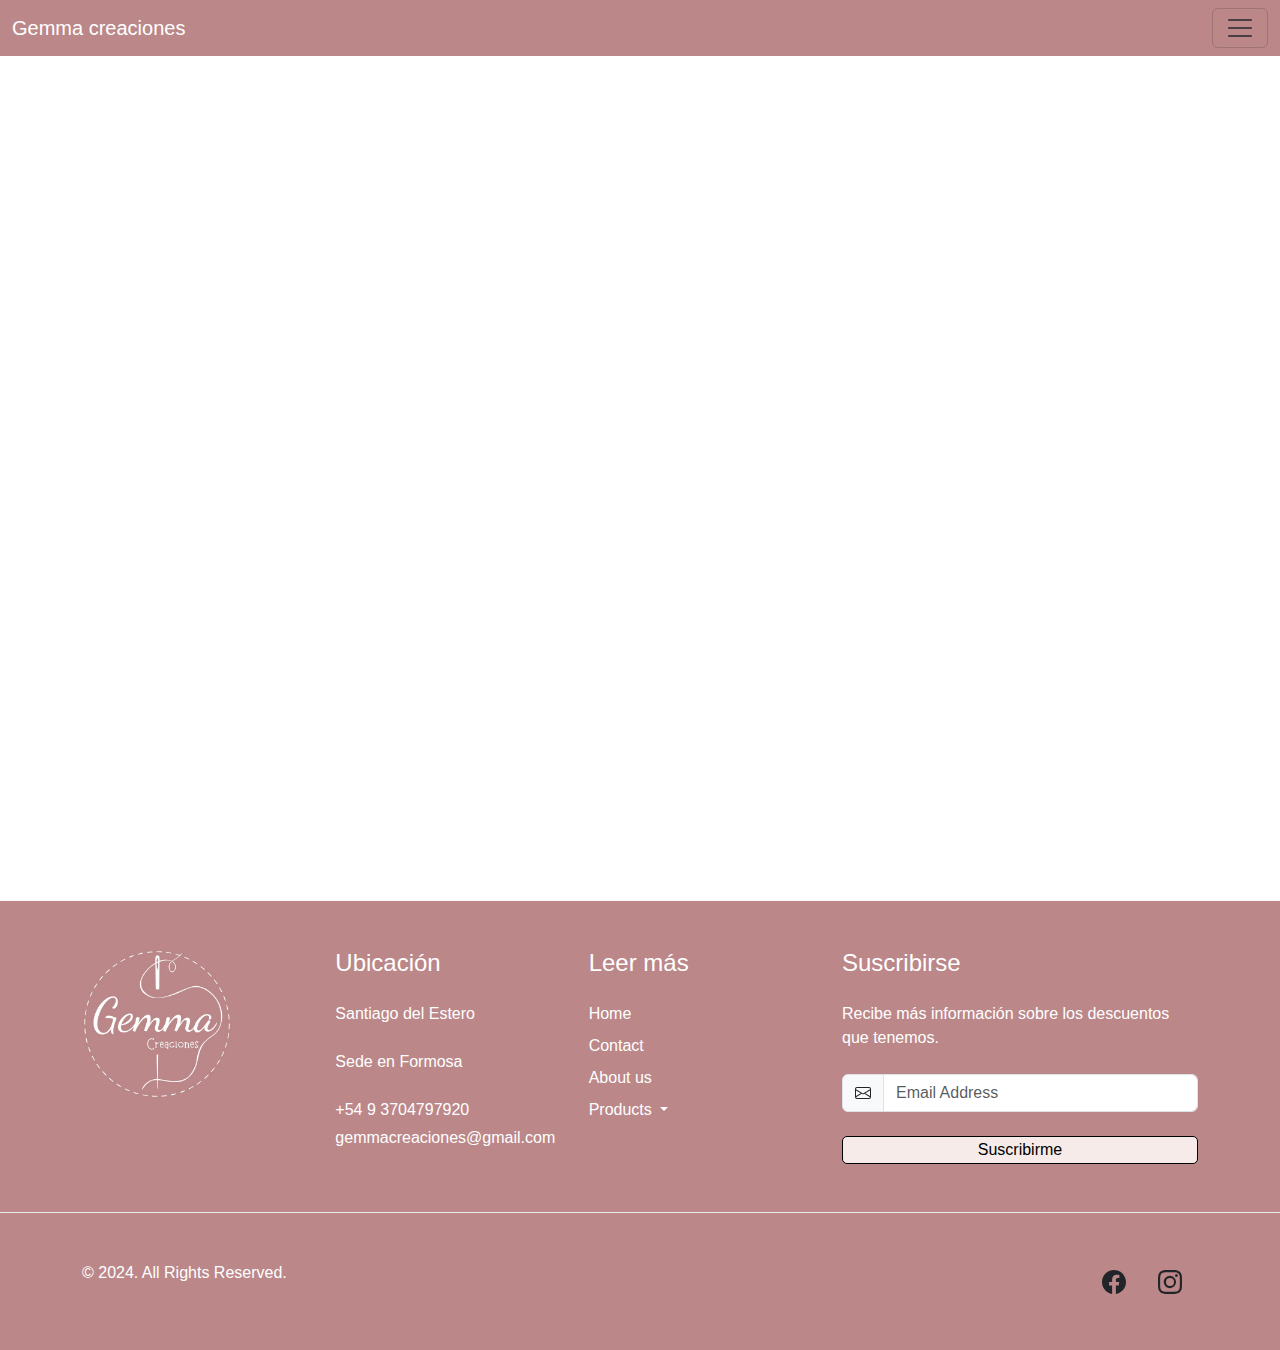
==== about.html @ 8f58cb7d "Se comenzó a crear el contenido de Contact" ====
<!DOCTYPE html>
<html lang="en">
<head>
    <meta charset="UTF-8">
    <meta name="viewport" content="width=device-width, initial-scale=1.0">
    <title>Document</title>
    <link href="https://cdn.jsdelivr.net/npm/bootstrap@5.3.3/dist/css/bootstrap.min.css" rel="stylesheet" integrity="sha384-QWTKZyjpPEjISv5WaRU9OFeRpok6YctnYmDr5pNlyT2bRjXh0JMhjY6hW+ALEwIH" crossorigin="anonymous">
    <link rel="stylesheet" href="assets/styles/about.css">
</head>
<body>
    <header>
      <nav class="navbar fixed-top">
        <div class="container-fluid">
          <a class="navbar-brand text-white" href="index.html">Gemma creaciones</a>
          <button class="navbar-toggler" type="button" data-bs-toggle="offcanvas" data-bs-target="#offcanvasDarkNavbar" aria-controls="offcanvasDarkNavbar" aria-label="Toggle navigation">
            <span class="navbar-toggler-icon"></span>
          </button>
          <div class="offcanvas offcanvas-end text-dark" tabindex="-1" id="offcanvasDarkNavbar" aria-labelledby="offcanvasDarkNavbarLabel">
            <div class="offcanvas-header">
              <h5 class="offcanvas-title text-white" id="offcanvasDarkNavbarLabel">Gemma creaciones</h5>
              <button type="button" class="btn-close btn-close-white" data-bs-dismiss="offcanvas" aria-label="Close"></button>
            </div>
            <div class="offcanvas-body">
              <ul class="navbar-nav justify-content-end flex-grow-1 pe-3">
                <li class="nav-item">
                  <a class="nav-link active text-white aria-current="page" href="index.html">Home</a>
                </li>
                <li class="nav-item">
                  <a class="nav-link text-white" href="about.html">About us</a>
                </li>
                <li class="nav-item">
                    <a class="nav-link text-white" href="contact.html">Contact</a>
                </li>
                <li class="nav-item dropdown">
                    <a class="nav-link dropdown-toggle text-white" href="products.html" role="button" data-bs-toggle="dropdown" aria-expanded="false">
                    Products
                    </a>
                    <ul class="dropdown-menu">
                    <li><a class="dropdown-item" href="#">Cartucheras</a></li>
                    <li><a class="dropdown-item" href="#">Neceser</a></li>
                    <li><a class="dropdown-item" href="#">Porta Notebooks</a></li>
                </li>
            </ul>
              <form class="d-flex mt-3" role="search">
                <input class="form-control me-2" type="search" placeholder="Buscar" aria-label="Search">
                <button class="navbar-button" type="submit" place>Buscar</button>
              </form>
            </div>
          </div>
        </div>
      </nav>
    </header>
    <main></main>
    <aside></aside>

<footer class="footer">
    <section class=" py-4 py-md-5 py-xl-8 border-top border-light">
      <div class="container overflow-hidden">
        <div class="row gy-4 gy-lg-0 justify-content-xl-between">
          <div class="col-12 col-md-4 col-lg-3 col-xl-2">
            <div class="widget">
              <a href="#!">
                <img class="footer-logo" src="assets/img/logo.jpeg" alt="BootstrapBrain Logo" width="175" height="57">
              </a>
            </div>
          </div>
          <div class="col-12 col-md-4 col-lg-3 col-xl-2">
            <div class="widget">
              <h4 class="widget-title mb-4">Ubicación</h4>
              <address class="mb-4">Santiago del Estero</address>
              <address class="mb-4">Sede en Formosa</address>
              <p class="mb-1">
                <a class="link-secondary text-decoration-none text-white" href="tel:+15057922430">+54 9 3704797920</a>
              </p>
              <p class="mb-0">
                <a class="link-secondary text-decoration-none text-white" href="mailto:demo@yourdomain.com">gemmacreaciones@gmail.com</a>
              </p>
            </div>
          </div>
          <div class="col-12 col-md-4 col-lg-3 col-xl-2">
            <div class="widget">
              <h4 class="widget-title mb-4">Leer más</h4>
              <ul class="list-unstyled">
                <li class="mb-2">
                  <a href="index.html" class="link-secondary text-decoration-none text-white">Home</a>
                </li>
                <li class="mb-2">
                  <a href="contact.html" class="link-secondary text-decoration-none text-white">Contact</a>
                </li>
                <li class="mb-2">
                  <a href="about.html" class="link-secondary text-decoration-none text-white">About us</a>
                </li>
                <li class="nav-item dropdown">
                    <a class="nav-link dropdown-toggle" href="products.html" role="button" data-bs-toggle="dropdown" aria-expanded="false">
                    Products
                    </a>
                    <ul class="product-section dropdown-menu">
                    <li><a class="product-item dropdown-item" href="#">Cartucheras</a></li>
                    <li><a class="product-item dropdown-item" href="#">Neceser</a></li>
                    <li><a class="product-item dropdown-item" href="#">Porta Notebooks</a></li>
                    <li><a class="product-item dropdown-item" href="products.html">Todos</a></li>
                </li>
              </ul>
            </div>
          </div>
          <div class="col-12 col-lg-3 col-xl-4">
            <div class="widget">
              <h4 class="widget-title mb-4">Suscribirse</h4>
              <p class="mb-4">Recibe más información sobre los descuentos que tenemos.</p>
              <form action="#!">
                <div class="row gy-4">
                  <div class="col-12">
                    <div class="input-group">
                      <span class="input-group-text" id="email-newsletter-addon">
                        <svg xmlns="http://www.w3.org/2000/svg" width="16" height="16" fill="currentColor" class="bi bi-envelope" viewBox="0 0 16 16">
                          <path d="M0 4a2 2 0 0 1 2-2h12a2 2 0 0 1 2 2v8a2 2 0 0 1-2 2H2a2 2 0 0 1-2-2V4Zm2-1a1 1 0 0 0-1 1v.217l7 4.2 7-4.2V4a1 1 0 0 0-1-1H2Zm13 2.383-4.708 2.825L15 11.105V5.383Zm-.034 6.876-5.64-3.471L8 9.583l-1.326-.795-5.64 3.47A1 1 0 0 0 2 13h12a1 1 0 0 0 .966-.741ZM1 11.105l4.708-2.897L1 5.383v5.722Z" />
                        </svg>
                      </span>
                      <input type="email" class="form-control" id="email-newsletter" value="" placeholder="Email Address" aria-label="email-newsletter" aria-describedby="email-newsletter-addon" required>
                    </div>
                  </div>
                  <div class="col-12">
                    <div class="d-grid">
                      <button class="footer-button" type="submit">Suscribirme</button>
                    </div>
                  </div>
                </div>
              </form>
            </div>
          </div>
        </div>
      </div>
    </section>

    <div class="py-4 py-md-5 py-xl-8 border-top border-light-subtle">
      <div class="container overflow-hidden">
        <div class="row gy-4 gy-md-0">
          <div class="col-xs-12 col-md-7 order-1 order-md-0">
            <div class="copyright text-center text-md-start">
              &copy; 2024. All Rights Reserved.
            </div>
          </div>
  
          <div class="col-xs-12 col-md-5 order-0 order-md-1">
            <ul class="nav justify-content-center justify-content-md-end">
              <li class="nav-item">
                <a class="nav-link link-dark" href="https://www.facebook.com/story.php?story_fbid=5998023036925959&id=100001549666486&mibextid=WC7FNe&rdid=KdI0aPWW8zSCHZ7p">
                  <svg xmlns="http://www.w3.org/2000/svg" width="24" height="24" fill="currentColor" class="bi bi-facebook" viewBox="0 0 16 16">
                    <path d="M16 8.049c0-4.446-3.582-8.05-8-8.05C3.58 0-.002 3.603-.002 8.05c0 4.017 2.926 7.347 6.75 7.951v-5.625h-2.03V8.05H6.75V6.275c0-2.017 1.195-3.131 3.022-3.131.876 0 1.791.157 1.791.157v1.98h-1.009c-.993 0-1.303.621-1.303 1.258v1.51h2.218l-.354 2.326H9.25V16c3.824-.604 6.75-3.934 6.75-7.951z" />
                  </svg>
                </a>
              </li>
              <li class="nav-item">
                <a class="nav-link link-dark" href="https://www.instagram.com/gemma.creaciones/">
                  <svg xmlns="http://www.w3.org/2000/svg" width="24" height="24" fill="currentColor" class="bi bi-instagram" viewBox="0 0 16 16">
                    <path d="M8 0C5.829 0 5.556.01 4.703.048 3.85.088 3.269.222 2.76.42a3.917 3.917 0 0 0-1.417.923A3.927 3.927 0 0 0 .42 2.76C.222 3.268.087 3.85.048 4.7.01 5.555 0 5.827 0 8.001c0 2.172.01 2.444.048 3.297.04.852.174 1.433.372 1.942.205.526.478.972.923 1.417.444.445.89.719 1.416.923.51.198 1.09.333 1.942.372C5.555 15.99 5.827 16 8 16s2.444-.01 3.298-.048c.851-.04 1.434-.174 1.943-.372a3.916 3.916 0 0 0 1.416-.923c.445-.445.718-.891.923-1.417.197-.509.332-1.09.372-1.942C15.99 10.445 16 10.173 16 8s-.01-2.445-.048-3.299c-.04-.851-.175-1.433-.372-1.941a3.926 3.926 0 0 0-.923-1.417A3.911 3.911 0 0 0 13.24.42c-.51-.198-1.092-.333-1.943-.372C10.443.01 10.172 0 7.998 0h.003zm-.717 1.442h.718c2.136 0 2.389.007 3.232.046.78.035 1.204.166 1.486.275.373.145.64.319.92.599.28.28.453.546.598.92.11.281.24.705.275 1.485.039.843.047 1.096.047 3.231s-.008 2.389-.047 3.232c-.035.78-.166 1.203-.275 1.485a2.47 2.47 0 0 1-.599.919c-.28.28-.546.453-.92.598-.28.11-.704.24-1.485.276-.843.038-1.096.047-3.232.047s-2.39-.009-3.233-.047c-.78-.036-1.203-.166-1.485-.276a2.478 2.478 0 0 1-.92-.598 2.48 2.48 0 0 1-.6-.92c-.109-.281-.24-.705-.275-1.485-.038-.843-.046-1.096-.046-3.233 0-2.136.008-2.388.046-3.231.036-.78.166-1.204.276-1.486.145-.373.319-.64.599-.92.28-.28.546-.453.92-.598.282-.11.705-.24 1.485-.276.738-.034 1.024-.044 2.515-.045v.002zm4.988 1.328a.96.96 0 1 0 0 1.92.96.96 0 0 0 0-1.92zm-4.27 1.122a4.109 4.109 0 1 0 0 8.217 4.109 4.109 0 0 0 0-8.217zm0 1.441a2.667 2.667 0 1 1 0 5.334 2.667 2.667 0 0 1 0-5.334z" />
                  </svg>
                </a>
              </li>
            </ul>
          </div>
        </div>
      </div>
    </div>
  
  </footer>
    </footer>

    <script src="https://cdn.jsdelivr.net/npm/bootstrap@5.3.3/dist/js/bootstrap.bundle.min.js" integrity="sha384-YvpcrYf0tY3lHB60NNkmXc5s9fDVZLESaAA55NDzOxhy9GkcIdslK1eN7N6jIeHz" crossorigin="anonymous"></script>
</body>
</html>
---- assets/styles/about.css ----
* {

}
body{
    font-family: sans-serif;
}
main {
    height: 100vh;
}
.offcanvas{
    background-color: #ccafaf;
}

.navbar-button{
    border: 1px solid #000;
    border-radius: 5px;
    background-color: #f6ebe9;
}
.dropdown-menu {
    background-color: #FFC0CB;
}
footer{
    background-color: #bb8789;
    color:#FFF;
}
.navbar {
    background-color: #bb8789;
    color: #FFF;
}
.footer-logo{
    height: 150px;
    width: 150px;
    border-radius: 100px;
}
.footer-button{
    border: 1px solid #000;
    border-radius: 5px;
    background-color: #f6ebe9
}
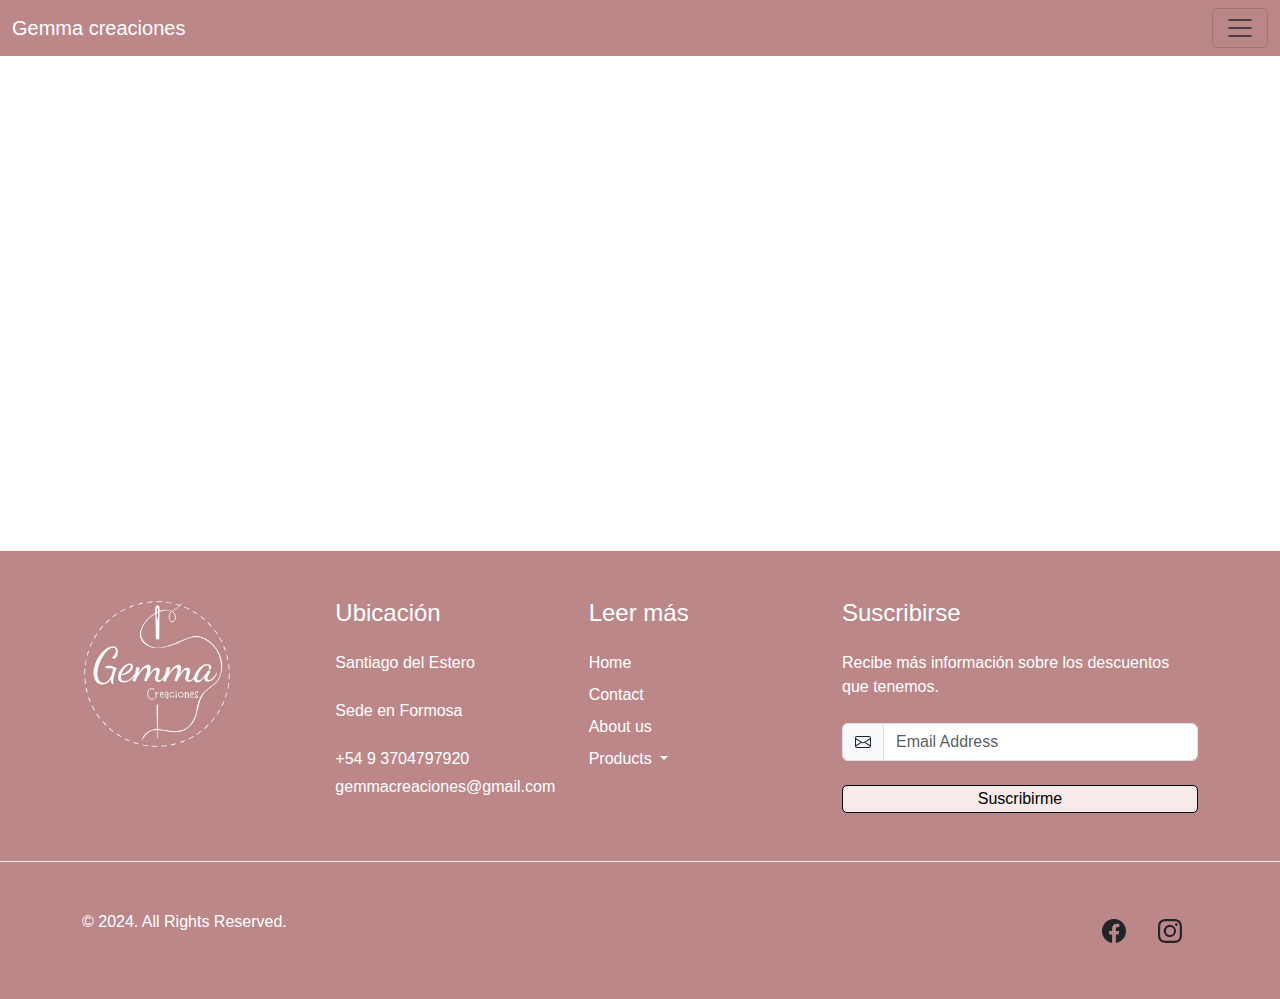
==== commit 30156b55: "Se empezó a agregar contenido al about us" ====
--- a/about.html
+++ b/about.html
@@ -1,171 +1,198 @@
 <!DOCTYPE html>
 <html lang="en">
+
 <head>
     <meta charset="UTF-8">
     <meta name="viewport" content="width=device-width, initial-scale=1.0">
-    <title>Document</title>
-    <link href="https://cdn.jsdelivr.net/npm/bootstrap@5.3.3/dist/css/bootstrap.min.css" rel="stylesheet" integrity="sha384-QWTKZyjpPEjISv5WaRU9OFeRpok6YctnYmDr5pNlyT2bRjXh0JMhjY6hW+ALEwIH" crossorigin="anonymous">
-    <link rel="stylesheet" href="assets/styles/about.css">
+    <title>Sobre nosotros</title>
+    <link href="https://cdn.jsdelivr.net/npm/bootstrap@5.3.3/dist/css/bootstrap.min.css" rel="stylesheet"
+        integrity="sha384-QWTKZyjpPEjISv5WaRU9OFeRpok6YctnYmDr5pNlyT2bRjXh0JMhjY6hW+ALEwIH" crossorigin="anonymous">
+    <link rel="stylesheet" href="./assets/styles/contact.css">
 </head>
+
 <body>
-    <header>
-      <nav class="navbar fixed-top">
-        <div class="container-fluid">
-          <a class="navbar-brand text-white" href="index.html">Gemma creaciones</a>
-          <button class="navbar-toggler" type="button" data-bs-toggle="offcanvas" data-bs-target="#offcanvasDarkNavbar" aria-controls="offcanvasDarkNavbar" aria-label="Toggle navigation">
-            <span class="navbar-toggler-icon"></span>
-          </button>
-          <div class="offcanvas offcanvas-end text-dark" tabindex="-1" id="offcanvasDarkNavbar" aria-labelledby="offcanvasDarkNavbarLabel">
-            <div class="offcanvas-header">
-              <h5 class="offcanvas-title text-white" id="offcanvasDarkNavbarLabel">Gemma creaciones</h5>
-              <button type="button" class="btn-close btn-close-white" data-bs-dismiss="offcanvas" aria-label="Close"></button>
+    <header class="barra">
+        <nav class="navbar fixed-top">
+            <div class="container-fluid">
+                <a class="navbar-brand text-white" href="index.html">Gemma creaciones</a>
+                <button class="navbar-toggler" type="button" data-bs-toggle="offcanvas"
+                    data-bs-target="#offcanvasDarkNavbar" aria-controls="offcanvasDarkNavbar"
+                    aria-label="Toggle navigation">
+                    <span class="navbar-toggler-icon"></span>
+                </button>
+                <div class="offcanvas offcanvas-end text-dark" tabindex="-1" id="offcanvasDarkNavbar"
+                    aria-labelledby="offcanvasDarkNavbarLabel">
+                    <div class="offcanvas-header">
+                        <h5 class="offcanvas-title text-white" id="offcanvasDarkNavbarLabel">Gemma creaciones</h5>
+                        <button type="button" class="btn-close btn-close-white" data-bs-dismiss="offcanvas"
+                            aria-label="Close"></button>
+                    </div>
+                    <div class="offcanvas-body">
+                        <ul class="navbar-nav justify-content-end flex-grow-1 pe-3">
+                            <li class="nav-item">
+                                <a class="nav-link active text-white aria-current=" page" href="index.html">Home</a>
+                            </li>
+                            <li class="nav-item">
+                                <a class="nav-link text-white" href="about.html">About us</a>
+                            </li>
+                            <li class="nav-item">
+                                <a class="nav-link text-white" href="contact.html">Contact</a>
+                            </li>
+                            <li class="nav-item dropdown">
+                                <a class="nav-link dropdown-toggle text-white" href="products.html" role="button"
+                                    data-bs-toggle="dropdown" aria-expanded="false">
+                                    Products
+                                </a>
+                                <ul class="dropdown-menu">
+                                    <li><a class="dropdown-item" href="#">Cartucheras</a></li>
+                                    <li><a class="dropdown-item" href="#">Neceser</a></li>
+                                    <li><a class="dropdown-item" href="#">Porta Notebooks</a></li>
+                            </li>
+                        </ul>
+                        <form class="d-flex mt-3" role="search">
+                            <input class="form-control me-2" type="search" placeholder="Buscar" aria-label="Search">
+                            <button class="navbar-button" type="submit" place>Buscar</button>
+                        </form>
+                    </div>
+                </div>
             </div>
-            <div class="offcanvas-body">
-              <ul class="navbar-nav justify-content-end flex-grow-1 pe-3">
-                <li class="nav-item">
-                  <a class="nav-link active text-white aria-current="page" href="index.html">Home</a>
-                </li>
-                <li class="nav-item">
-                  <a class="nav-link text-white" href="about.html">About us</a>
-                </li>
-                <li class="nav-item">
-                    <a class="nav-link text-white" href="contact.html">Contact</a>
-                </li>
-                <li class="nav-item dropdown">
-                    <a class="nav-link dropdown-toggle text-white" href="products.html" role="button" data-bs-toggle="dropdown" aria-expanded="false">
-                    Products
-                    </a>
-                    <ul class="dropdown-menu">
-                    <li><a class="dropdown-item" href="#">Cartucheras</a></li>
-                    <li><a class="dropdown-item" href="#">Neceser</a></li>
-                    <li><a class="dropdown-item" href="#">Porta Notebooks</a></li>
-                </li>
-            </ul>
-              <form class="d-flex mt-3" role="search">
-                <input class="form-control me-2" type="search" placeholder="Buscar" aria-label="Search">
-                <button class="navbar-button" type="submit" place>Buscar</button>
-              </form>
+        </nav>
+
+    </header>
+    <main>
+
+    </main>
+
+    <footer class="footer">
+        <section class=" py-4 py-md-5 py-xl-8 border-top border-light">
+            <div class="container overflow-hidden">
+                <div class="row gy-4 gy-lg-0 justify-content-xl-between">
+                    <div class="col-12 col-md-4 col-lg-3 col-xl-2">
+                        <div class="widget">
+                            <a href="#!">
+                                <img class="footer-logo" src="assets/img/logo.jpeg" alt="BootstrapBrain Logo"
+                                    width="175" height="57">
+                            </a>
+                        </div>
+                    </div>
+                    <div class="col-12 col-md-4 col-lg-3 col-xl-2">
+                        <div class="widget">
+                            <h4 class="widget-title mb-4">Ubicación</h4>
+                            <address class="mb-4">Santiago del Estero</address>
+                            <address class="mb-4">Sede en Formosa</address>
+                            <p class="mb-1">
+                                <a class="link-secondary text-decoration-none text-white" href="tel:+15057922430">+54 9
+                                    3704797920</a>
+                            </p>
+                            <p class="mb-0">
+                                <a class="link-secondary text-decoration-none text-white"
+                                    href="mailto:demo@yourdomain.com">gemmacreaciones@gmail.com</a>
+                            </p>
+                        </div>
+                    </div>
+                    <div class="col-12 col-md-4 col-lg-3 col-xl-2">
+                        <div class="widget">
+                            <h4 class="widget-title mb-4">Leer más</h4>
+                            <ul class="list-unstyled">
+                                <li class="mb-2">
+                                    <a href="index.html" class="link-secondary text-decoration-none text-white">Home</a>
+                                </li>
+                                <li class="mb-2">
+                                    <a href="contact.html"
+                                        class="link-secondary text-decoration-none text-white">Contact</a>
+                                </li>
+                                <li class="mb-2">
+                                    <a href="about.html" class="link-secondary text-decoration-none text-white">About
+                                        us</a>
+                                </li>
+                                <li class="nav-item dropdown">
+                                    <a class="nav-link dropdown-toggle" href="products.html" role="button"
+                                        data-bs-toggle="dropdown" aria-expanded="false">
+                                        Products
+                                    </a>
+                                    <ul class="product-section dropdown-menu">
+                                        <li><a class="product-item dropdown-item" href="#">Cartucheras</a></li>
+                                        <li><a class="product-item dropdown-item" href="#">Neceser</a></li>
+                                        <li><a class="product-item dropdown-item" href="#">Porta Notebooks</a></li>
+                                        <li><a class="product-item dropdown-item" href="products.html">Todos</a></li>
+                                </li>
+                            </ul>
+                        </div>
+                    </div>
+                    <div class="col-12 col-lg-3 col-xl-4">
+                        <div class="widget">
+                            <h4 class="widget-title mb-4">Suscribirse</h4>
+                            <p class="mb-4">Recibe más información sobre los descuentos que tenemos.</p>
+                            <form action="#!">
+                                <div class="row gy-4">
+                                    <div class="col-12">
+                                        <div class="input-group">
+                                            <span class="input-group-text" id="email-newsletter-addon">
+                                                <svg xmlns="http://www.w3.org/2000/svg" width="16" height="16"
+                                                    fill="currentColor" class="bi bi-envelope" viewBox="0 0 16 16">
+                                                    <path
+                                                        d="M0 4a2 2 0 0 1 2-2h12a2 2 0 0 1 2 2v8a2 2 0 0 1-2 2H2a2 2 0 0 1-2-2V4Zm2-1a1 1 0 0 0-1 1v.217l7 4.2 7-4.2V4a1 1 0 0 0-1-1H2Zm13 2.383-4.708 2.825L15 11.105V5.383Zm-.034 6.876-5.64-3.471L8 9.583l-1.326-.795-5.64 3.47A1 1 0 0 0 2 13h12a1 1 0 0 0 .966-.741ZM1 11.105l4.708-2.897L1 5.383v5.722Z" />
+                                                </svg>
+                                            </span>
+                                            <input type="email" class="form-control" id="email-newsletter" value=""
+                                                placeholder="Email Address" aria-label="email-newsletter"
+                                                aria-describedby="email-newsletter-addon" required>
+                                        </div>
+                                    </div>
+                                    <div class="col-12">
+                                        <div class="d-grid">
+                                            <button class="footer-button" type="submit">Suscribirme</button>
+                                        </div>
+                                    </div>
+                                </div>
+                            </form>
+                        </div>
+                    </div>
+                </div>
             </div>
-          </div>
+        </section>
+
+        <div class="py-4 py-md-5 py-xl-8 border-top border-light-subtle">
+            <div class="container overflow-hidden">
+                <div class="row gy-4 gy-md-0">
+                    <div class="col-xs-12 col-md-7 order-1 order-md-0">
+                        <div class="copyright text-center text-md-start">
+                            &copy; 2024. All Rights Reserved.
+                        </div>
+                    </div>
+
+                    <div class="col-xs-12 col-md-5 order-0 order-md-1">
+                        <ul class="nav justify-content-center justify-content-md-end">
+                            <li class="nav-item">
+                                <a class="nav-link link-dark"
+                                    href="https://www.facebook.com/story.php?story_fbid=5998023036925959&id=100001549666486&mibextid=WC7FNe&rdid=KdI0aPWW8zSCHZ7p">
+                                    <svg xmlns="http://www.w3.org/2000/svg" width="24" height="24" fill="currentColor"
+                                        class="bi bi-facebook" viewBox="0 0 16 16">
+                                        <path
+                                            d="M16 8.049c0-4.446-3.582-8.05-8-8.05C3.58 0-.002 3.603-.002 8.05c0 4.017 2.926 7.347 6.75 7.951v-5.625h-2.03V8.05H6.75V6.275c0-2.017 1.195-3.131 3.022-3.131.876 0 1.791.157 1.791.157v1.98h-1.009c-.993 0-1.303.621-1.303 1.258v1.51h2.218l-.354 2.326H9.25V16c3.824-.604 6.75-3.934 6.75-7.951z" />
+                                    </svg>
+                                </a>
+                            </li>
+                            <li class="nav-item">
+                                <a class="nav-link link-dark" href="https://www.instagram.com/gemma.creaciones/">
+                                    <svg xmlns="http://www.w3.org/2000/svg" width="24" height="24" fill="currentColor"
+                                        class="bi bi-instagram" viewBox="0 0 16 16">
+                                        <path
+                                            d="M8 0C5.829 0 5.556.01 4.703.048 3.85.088 3.269.222 2.76.42a3.917 3.917 0 0 0-1.417.923A3.927 3.927 0 0 0 .42 2.76C.222 3.268.087 3.85.048 4.7.01 5.555 0 5.827 0 8.001c0 2.172.01 2.444.048 3.297.04.852.174 1.433.372 1.942.205.526.478.972.923 1.417.444.445.89.719 1.416.923.51.198 1.09.333 1.942.372C5.555 15.99 5.827 16 8 16s2.444-.01 3.298-.048c.851-.04 1.434-.174 1.943-.372a3.916 3.916 0 0 0 1.416-.923c.445-.445.718-.891.923-1.417.197-.509.332-1.09.372-1.942C15.99 10.445 16 10.173 16 8s-.01-2.445-.048-3.299c-.04-.851-.175-1.433-.372-1.941a3.926 3.926 0 0 0-.923-1.417A3.911 3.911 0 0 0 13.24.42c-.51-.198-1.092-.333-1.943-.372C10.443.01 10.172 0 7.998 0h.003zm-.717 1.442h.718c2.136 0 2.389.007 3.232.046.78.035 1.204.166 1.486.275.373.145.64.319.92.599.28.28.453.546.598.92.11.281.24.705.275 1.485.039.843.047 1.096.047 3.231s-.008 2.389-.047 3.232c-.035.78-.166 1.203-.275 1.485a2.47 2.47 0 0 1-.599.919c-.28.28-.546.453-.92.598-.28.11-.704.24-1.485.276-.843.038-1.096.047-3.232.047s-2.39-.009-3.233-.047c-.78-.036-1.203-.166-1.485-.276a2.478 2.478 0 0 1-.92-.598 2.48 2.48 0 0 1-.6-.92c-.109-.281-.24-.705-.275-1.485-.038-.843-.046-1.096-.046-3.233 0-2.136.008-2.388.046-3.231.036-.78.166-1.204.276-1.486.145-.373.319-.64.599-.92.28-.28.546-.453.92-.598.282-.11.705-.24 1.485-.276.738-.034 1.024-.044 2.515-.045v.002zm4.988 1.328a.96.96 0 1 0 0 1.92.96.96 0 0 0 0-1.92zm-4.27 1.122a4.109 4.109 0 1 0 0 8.217 4.109 4.109 0 0 0 0-8.217zm0 1.441a2.667 2.667 0 1 1 0 5.334 2.667 2.667 0 0 1 0-5.334z" />
+                                    </svg>
+                                </a>
+                            </li>
+                        </ul>
+                    </div>
+                </div>
+            </div>
         </div>
-      </nav>
-    </header>
-    <main></main>
-    <aside></aside>
 
-<footer class="footer">
-    <section class=" py-4 py-md-5 py-xl-8 border-top border-light">
-      <div class="container overflow-hidden">
-        <div class="row gy-4 gy-lg-0 justify-content-xl-between">
-          <div class="col-12 col-md-4 col-lg-3 col-xl-2">
-            <div class="widget">
-              <a href="#!">
-                <img class="footer-logo" src="assets/img/logo.jpeg" alt="BootstrapBrain Logo" width="175" height="57">
-              </a>
-            </div>
-          </div>
-          <div class="col-12 col-md-4 col-lg-3 col-xl-2">
-            <div class="widget">
-              <h4 class="widget-title mb-4">Ubicación</h4>
-              <address class="mb-4">Santiago del Estero</address>
-              <address class="mb-4">Sede en Formosa</address>
-              <p class="mb-1">
-                <a class="link-secondary text-decoration-none text-white" href="tel:+15057922430">+54 9 3704797920</a>
-              </p>
-              <p class="mb-0">
-                <a class="link-secondary text-decoration-none text-white" href="mailto:demo@yourdomain.com">gemmacreaciones@gmail.com</a>
-              </p>
-            </div>
-          </div>
-          <div class="col-12 col-md-4 col-lg-3 col-xl-2">
-            <div class="widget">
-              <h4 class="widget-title mb-4">Leer más</h4>
-              <ul class="list-unstyled">
-                <li class="mb-2">
-                  <a href="index.html" class="link-secondary text-decoration-none text-white">Home</a>
-                </li>
-                <li class="mb-2">
-                  <a href="contact.html" class="link-secondary text-decoration-none text-white">Contact</a>
-                </li>
-                <li class="mb-2">
-                  <a href="about.html" class="link-secondary text-decoration-none text-white">About us</a>
-                </li>
-                <li class="nav-item dropdown">
-                    <a class="nav-link dropdown-toggle" href="products.html" role="button" data-bs-toggle="dropdown" aria-expanded="false">
-                    Products
-                    </a>
-                    <ul class="product-section dropdown-menu">
-                    <li><a class="product-item dropdown-item" href="#">Cartucheras</a></li>
-                    <li><a class="product-item dropdown-item" href="#">Neceser</a></li>
-                    <li><a class="product-item dropdown-item" href="#">Porta Notebooks</a></li>
-                    <li><a class="product-item dropdown-item" href="products.html">Todos</a></li>
-                </li>
-              </ul>
-            </div>
-          </div>
-          <div class="col-12 col-lg-3 col-xl-4">
-            <div class="widget">
-              <h4 class="widget-title mb-4">Suscribirse</h4>
-              <p class="mb-4">Recibe más información sobre los descuentos que tenemos.</p>
-              <form action="#!">
-                <div class="row gy-4">
-                  <div class="col-12">
-                    <div class="input-group">
-                      <span class="input-group-text" id="email-newsletter-addon">
-                        <svg xmlns="http://www.w3.org/2000/svg" width="16" height="16" fill="currentColor" class="bi bi-envelope" viewBox="0 0 16 16">
-                          <path d="M0 4a2 2 0 0 1 2-2h12a2 2 0 0 1 2 2v8a2 2 0 0 1-2 2H2a2 2 0 0 1-2-2V4Zm2-1a1 1 0 0 0-1 1v.217l7 4.2 7-4.2V4a1 1 0 0 0-1-1H2Zm13 2.383-4.708 2.825L15 11.105V5.383Zm-.034 6.876-5.64-3.471L8 9.583l-1.326-.795-5.64 3.47A1 1 0 0 0 2 13h12a1 1 0 0 0 .966-.741ZM1 11.105l4.708-2.897L1 5.383v5.722Z" />
-                        </svg>
-                      </span>
-                      <input type="email" class="form-control" id="email-newsletter" value="" placeholder="Email Address" aria-label="email-newsletter" aria-describedby="email-newsletter-addon" required>
-                    </div>
-                  </div>
-                  <div class="col-12">
-                    <div class="d-grid">
-                      <button class="footer-button" type="submit">Suscribirme</button>
-                    </div>
-                  </div>
-                </div>
-              </form>
-            </div>
-          </div>
-        </div>
-      </div>
-    </section>
-
-    <div class="py-4 py-md-5 py-xl-8 border-top border-light-subtle">
-      <div class="container overflow-hidden">
-        <div class="row gy-4 gy-md-0">
-          <div class="col-xs-12 col-md-7 order-1 order-md-0">
-            <div class="copyright text-center text-md-start">
-              &copy; 2024. All Rights Reserved.
-            </div>
-          </div>
-  
-          <div class="col-xs-12 col-md-5 order-0 order-md-1">
-            <ul class="nav justify-content-center justify-content-md-end">
-              <li class="nav-item">
-                <a class="nav-link link-dark" href="https://www.facebook.com/story.php?story_fbid=5998023036925959&id=100001549666486&mibextid=WC7FNe&rdid=KdI0aPWW8zSCHZ7p">
-                  <svg xmlns="http://www.w3.org/2000/svg" width="24" height="24" fill="currentColor" class="bi bi-facebook" viewBox="0 0 16 16">
-                    <path d="M16 8.049c0-4.446-3.582-8.05-8-8.05C3.58 0-.002 3.603-.002 8.05c0 4.017 2.926 7.347 6.75 7.951v-5.625h-2.03V8.05H6.75V6.275c0-2.017 1.195-3.131 3.022-3.131.876 0 1.791.157 1.791.157v1.98h-1.009c-.993 0-1.303.621-1.303 1.258v1.51h2.218l-.354 2.326H9.25V16c3.824-.604 6.75-3.934 6.75-7.951z" />
-                  </svg>
-                </a>
-              </li>
-              <li class="nav-item">
-                <a class="nav-link link-dark" href="https://www.instagram.com/gemma.creaciones/">
-                  <svg xmlns="http://www.w3.org/2000/svg" width="24" height="24" fill="currentColor" class="bi bi-instagram" viewBox="0 0 16 16">
-                    <path d="M8 0C5.829 0 5.556.01 4.703.048 3.85.088 3.269.222 2.76.42a3.917 3.917 0 0 0-1.417.923A3.927 3.927 0 0 0 .42 2.76C.222 3.268.087 3.85.048 4.7.01 5.555 0 5.827 0 8.001c0 2.172.01 2.444.048 3.297.04.852.174 1.433.372 1.942.205.526.478.972.923 1.417.444.445.89.719 1.416.923.51.198 1.09.333 1.942.372C5.555 15.99 5.827 16 8 16s2.444-.01 3.298-.048c.851-.04 1.434-.174 1.943-.372a3.916 3.916 0 0 0 1.416-.923c.445-.445.718-.891.923-1.417.197-.509.332-1.09.372-1.942C15.99 10.445 16 10.173 16 8s-.01-2.445-.048-3.299c-.04-.851-.175-1.433-.372-1.941a3.926 3.926 0 0 0-.923-1.417A3.911 3.911 0 0 0 13.24.42c-.51-.198-1.092-.333-1.943-.372C10.443.01 10.172 0 7.998 0h.003zm-.717 1.442h.718c2.136 0 2.389.007 3.232.046.78.035 1.204.166 1.486.275.373.145.64.319.92.599.28.28.453.546.598.92.11.281.24.705.275 1.485.039.843.047 1.096.047 3.231s-.008 2.389-.047 3.232c-.035.78-.166 1.203-.275 1.485a2.47 2.47 0 0 1-.599.919c-.28.28-.546.453-.92.598-.28.11-.704.24-1.485.276-.843.038-1.096.047-3.232.047s-2.39-.009-3.233-.047c-.78-.036-1.203-.166-1.485-.276a2.478 2.478 0 0 1-.92-.598 2.48 2.48 0 0 1-.6-.92c-.109-.281-.24-.705-.275-1.485-.038-.843-.046-1.096-.046-3.233 0-2.136.008-2.388.046-3.231.036-.78.166-1.204.276-1.486.145-.373.319-.64.599-.92.28-.28.546-.453.92-.598.282-.11.705-.24 1.485-.276.738-.034 1.024-.044 2.515-.045v.002zm4.988 1.328a.96.96 0 1 0 0 1.92.96.96 0 0 0 0-1.92zm-4.27 1.122a4.109 4.109 0 1 0 0 8.217 4.109 4.109 0 0 0 0-8.217zm0 1.441a2.667 2.667 0 1 1 0 5.334 2.667 2.667 0 0 1 0-5.334z" />
-                  </svg>
-                </a>
-              </li>
-            </ul>
-          </div>
-        </div>
-      </div>
-    </div>
-  
-  </footer>
     </footer>
 
-    <script src="https://cdn.jsdelivr.net/npm/bootstrap@5.3.3/dist/js/bootstrap.bundle.min.js" integrity="sha384-YvpcrYf0tY3lHB60NNkmXc5s9fDVZLESaAA55NDzOxhy9GkcIdslK1eN7N6jIeHz" crossorigin="anonymous"></script>
+    <script src="https://cdn.jsdelivr.net/npm/bootstrap@5.3.3/dist/js/bootstrap.bundle.min.js"
+        integrity="sha384-YvpcrYf0tY3lHB60NNkmXc5s9fDVZLESaAA55NDzOxhy9GkcIdslK1eN7N6jIeHz"
+        crossorigin="anonymous"></script>
 </body>
+
 </html>--- a/assets/styles/contact.css
+++ b/assets/styles/contact.css
@@ -0,0 +1,72 @@
+* {
+
+}
+body{
+    font-family: sans-serif;
+    display: grid;
+    grid-template-columns: 1fr;
+    grid-template-rows: 100px 1fr 1fr;
+}
+
+.offcanvas{
+    background-color: #ccafaf;
+}
+ 
+.navbar-button{
+    border: 1px solid #000;
+    border-radius: 5px;
+    background-color: #f6ebe9;
+}
+.dropdown-menu {
+    background-color: #FFC0CB;
+}
+footer{
+    background-color: #bb8789;
+    color:#FFF;
+}
+.navbar {
+    background-color: #bb8789;
+    color: #FFF;
+}
+.footer-logo{
+    height: 150px;
+    width: 150px;
+    border-radius: 100px;
+}
+.footer-button{
+    border: 1px solid #000;
+    border-radius: 5px;
+    background-color: #f6ebe9
+}
+.intro {
+    margin: 20px;
+}
+.fin {
+    margin: 20px;
+}
+.formulario {
+    margin: 3em;
+    padding: 1em;
+    
+}
+
+.formulario:hover {
+    border: 1px solid #bb8789;
+    border-radius: 10px;
+}
+.btn-custom {
+    background-color: #bb8789;
+    border-color: #ffc0cb;
+}
+.btn-custom:hover {
+    background-color: #FFC0CB;
+    border-color: #bb8789;
+    color: #000;
+}
+
+
+
+
+
+
+
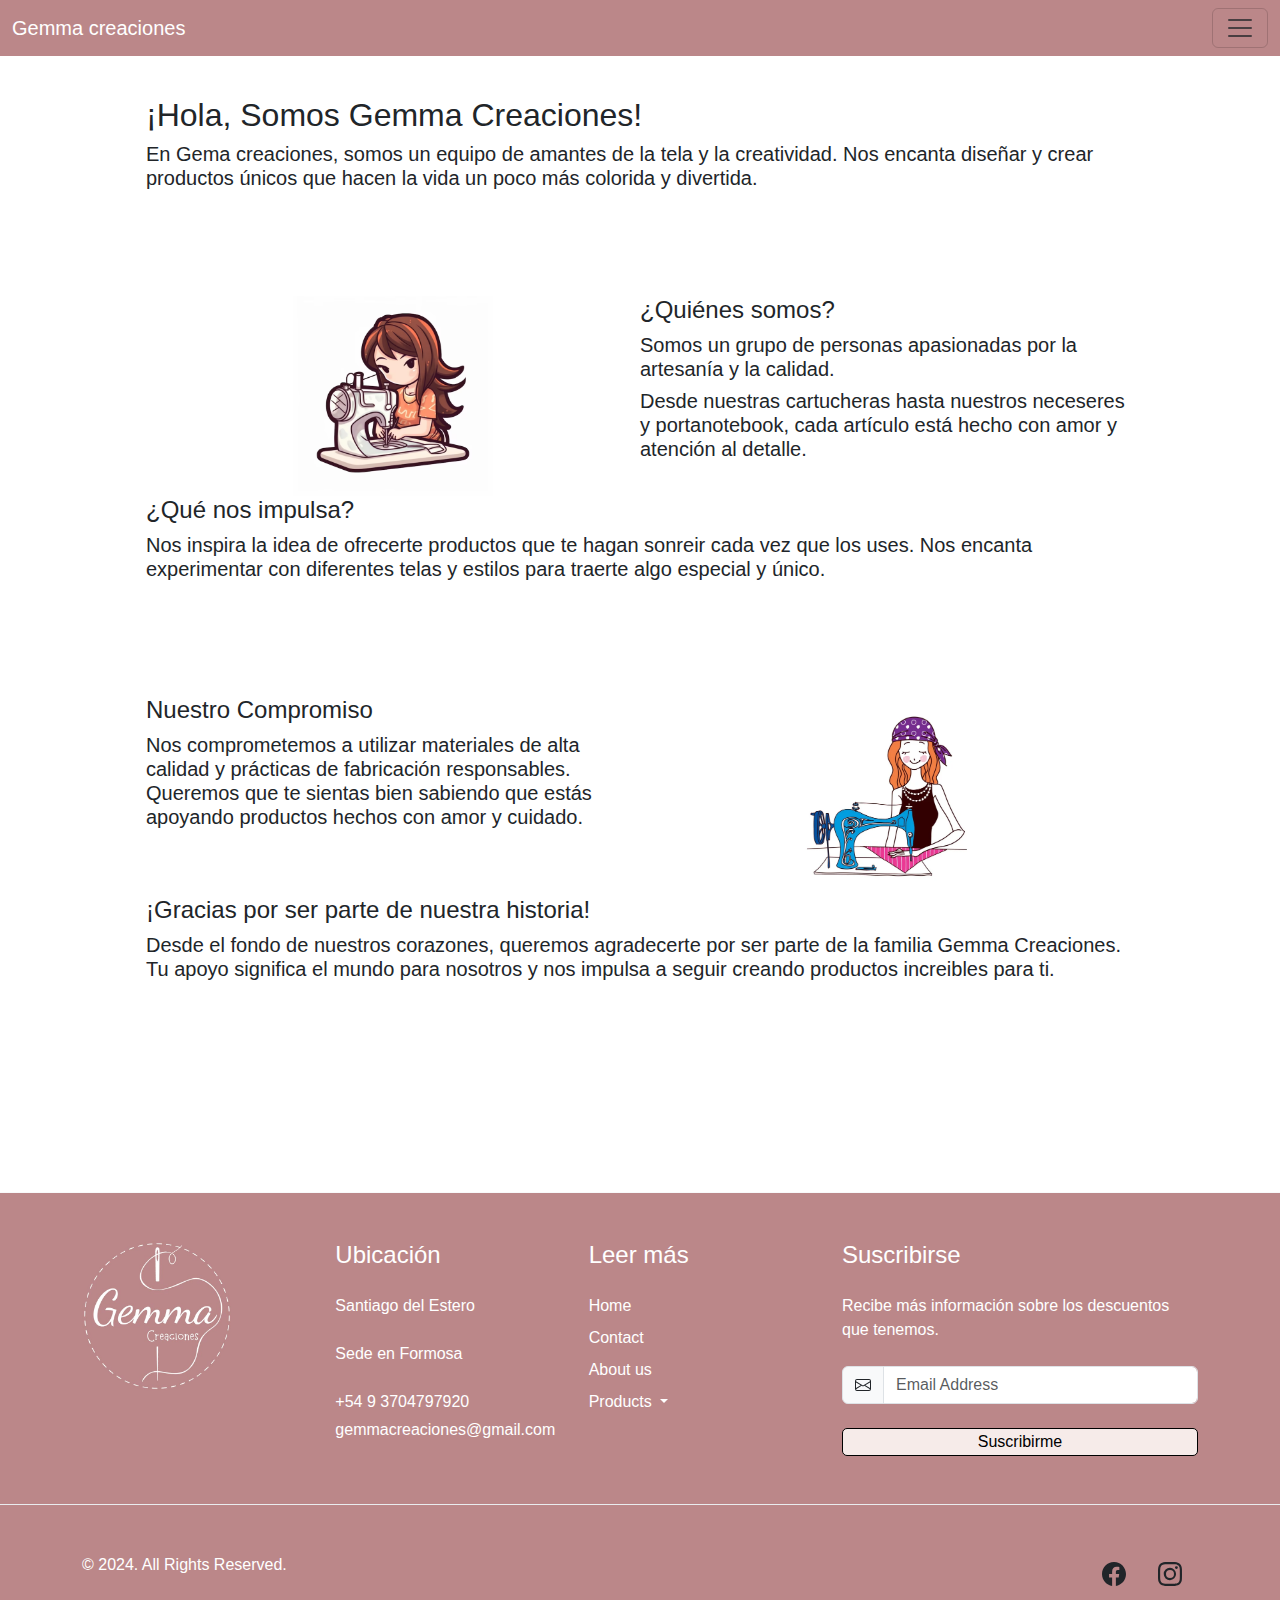
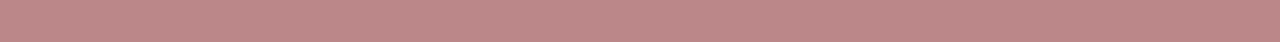
==== commit 410c4246: "Se agregó el texto y 2 img al about" ====
--- a/about.html
+++ b/about.html
@@ -7,7 +7,7 @@
     <title>Sobre nosotros</title>
     <link href="https://cdn.jsdelivr.net/npm/bootstrap@5.3.3/dist/css/bootstrap.min.css" rel="stylesheet"
         integrity="sha384-QWTKZyjpPEjISv5WaRU9OFeRpok6YctnYmDr5pNlyT2bRjXh0JMhjY6hW+ALEwIH" crossorigin="anonymous">
-    <link rel="stylesheet" href="./assets/styles/contact.css">
+    <link rel="stylesheet" href="./assets/styles/about.css">
 </head>
 
 <body>
@@ -60,6 +60,38 @@
 
     </header>
     <main>
+
+
+        <div class="conteiner">
+            <div class="bienvenido">
+                <h2>¡Hola, Somos Gemma Creaciones!</h2>
+                <h5>En Gema creaciones, somos un equipo de amantes de la tela y la creatividad. Nos encanta diseñar y crear productos únicos que hacen la vida un poco más colorida y divertida.</h5>
+            </div>
+            <div class="img">
+                <img src="./assets/img/img1about.avif" alt="">
+            </div>
+            <div class="text1">
+                <h4>¿Quiénes somos?</h4>
+                <h5>Somos un grupo de personas apasionadas por la artesanía y la calidad.</h5>
+                <h5>Desde nuestras cartucheras hasta nuestros neceseres y portanotebook, cada artículo está hecho con amor y atención al detalle.</h5>
+            </div>
+            <div class="text2">
+                <h4>¿Qué nos impulsa?</h4>
+                <h5>Nos inspira la idea de ofrecerte productos que te hagan sonreir cada vez que los uses. Nos encanta experimentar con diferentes telas y estilos para traerte algo especial y único.</h5>
+            </div>
+            <div class="text3">
+                <h4>Nuestro Compromiso</h4>
+                <h5>Nos comprometemos a utilizar materiales de alta calidad y prácticas de fabricación responsables. Queremos que te sientas bien sabiendo que estás apoyando productos hechos con amor y cuidado.</h5>
+            </div>
+            <div class="img2">
+                <img src="./assets/img/img2about.webp" alt="">
+            </div>
+            <div class="text4">
+                <h4>¡Gracias por ser parte de nuestra historia!</h4>
+                <h5>Desde el fondo de nuestros corazones, queremos agradecerte por ser parte de la familia Gemma Creaciones. Tu apoyo significa el mundo para nosotros y nos impulsa a seguir creando productos increibles para ti.</h5>
+            </div>
+
+        </div>
 
     </main>
 
--- a/assets/styles/about.css
+++ b/assets/styles/about.css
@@ -0,0 +1,86 @@
+
+body{
+    font-family: sans-serif;
+}
+main {
+    margin: 6em;
+}
+.offcanvas{
+    background-color: #ccafaf;
+}
+
+.navbar-button{
+    border: 1px solid #000;
+    border-radius: 5px;
+    background-color: #f6ebe9;
+}
+.dropdown-menu {
+    background-color: #FFC0CB;
+}
+footer{
+    background-color: #bb8789;
+    color:#FFF;
+}
+.navbar {
+    background-color: #bb8789;
+    color: #FFF;
+}
+.footer-logo{
+    height: 150px;
+    width: 150px;
+    border-radius: 100px;
+}
+.footer-button{
+    border: 1px solid #000;
+    border-radius: 5px;
+    background-color: #f6ebe9
+}
+.conteiner {
+    display: grid;
+    grid-template-columns: 50px 1fr 1fr 50px;
+    grid-template-rows: repeat(5, 1fr);
+}
+.bienvenido {
+    grid-column: 2/4;
+    grid-row: 1/2;
+}
+.img {
+    
+    grid-column: 2/3;
+    grid-row: 2/3;
+    display: flex;
+    align-items: center;
+    justify-content: center;
+    img {
+        width: 200px;
+        height: 200px;    
+}
+}
+.text1 {
+    grid-column: 3/4;
+    grid-row: 2/3;
+}
+.text2 {
+    grid-column: 2/4;
+    grid-row: 3/4;
+}
+.text3 {
+    grid-column: 2/3;
+    grid-row: 4/5;
+}
+.img2 {
+    grid-column: 3/4;
+    grid-row: 4/5;
+    display: flex;
+    align-items: center;
+    justify-content: center;
+    img {
+        width: 200px;
+        height: 200px;    
+}
+}
+.text4 {
+    grid-column: 2/4;
+    grid-row: 5/6;
+}
+
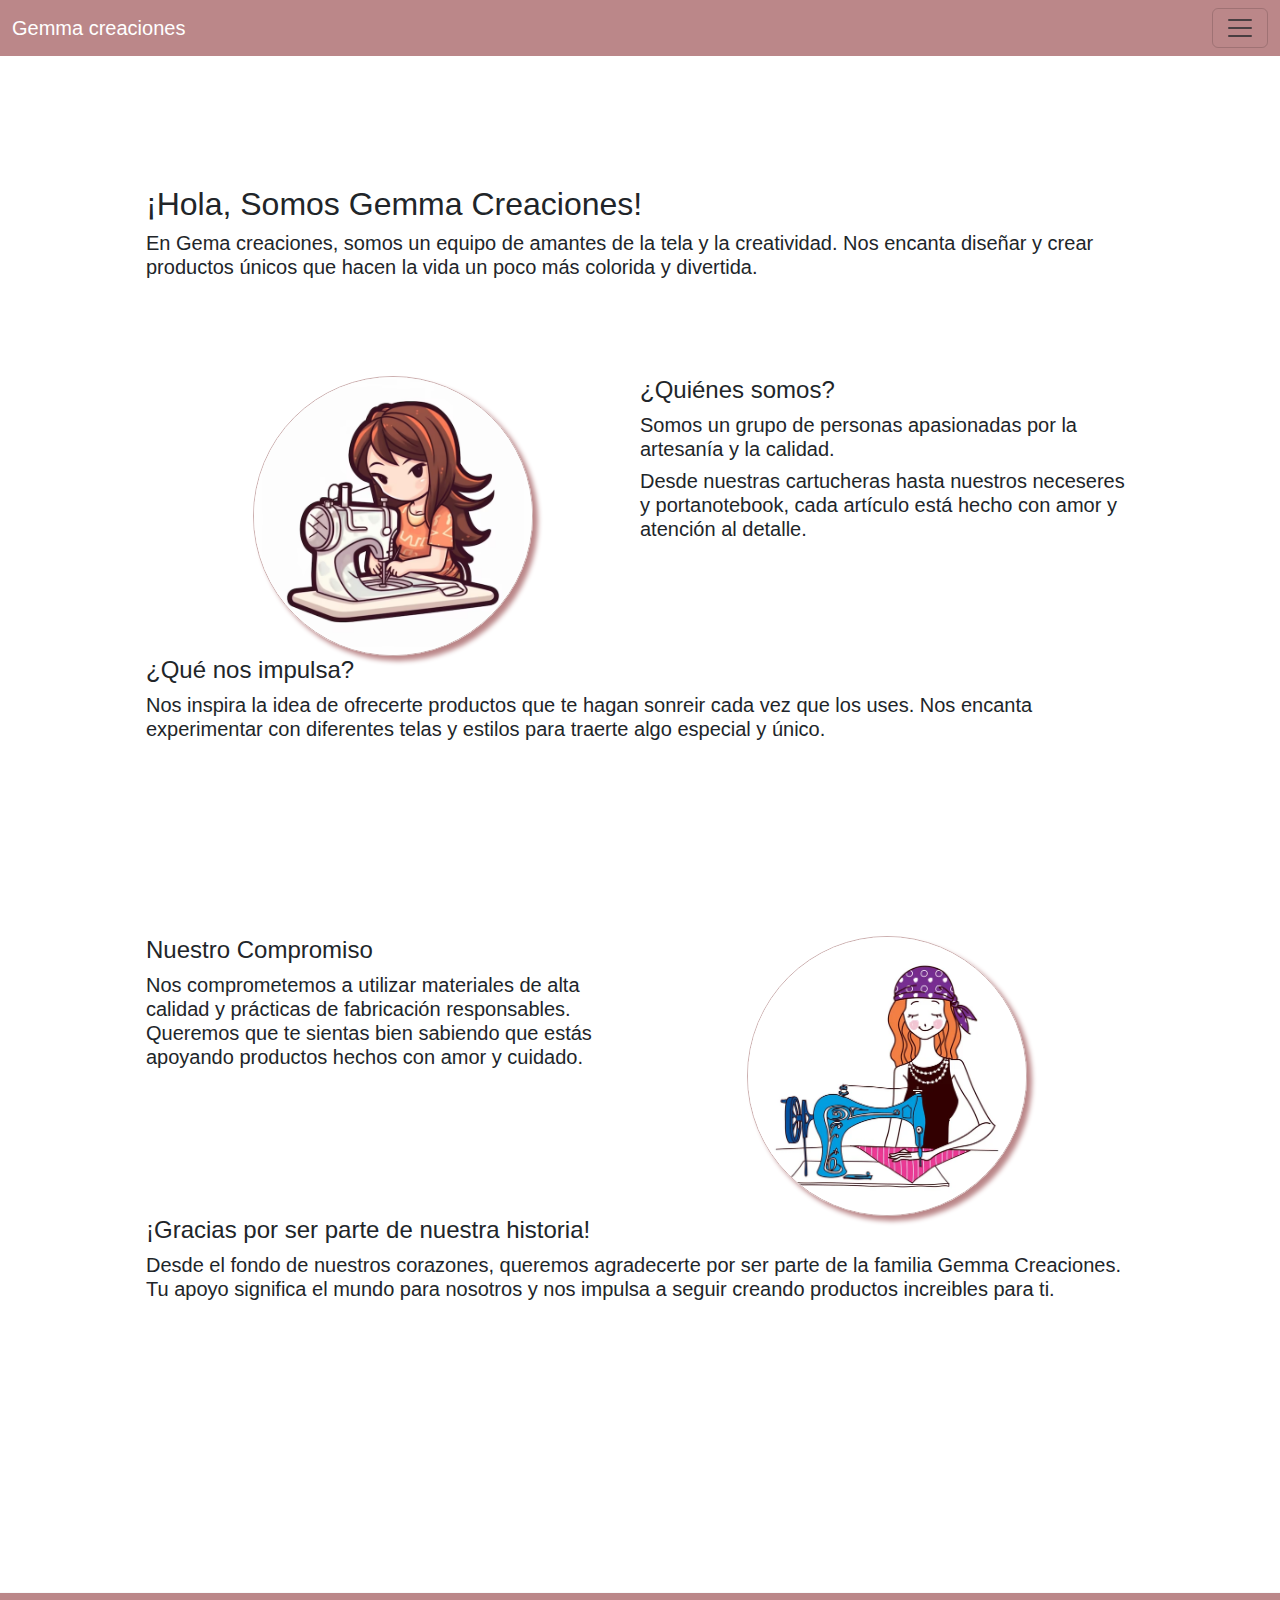
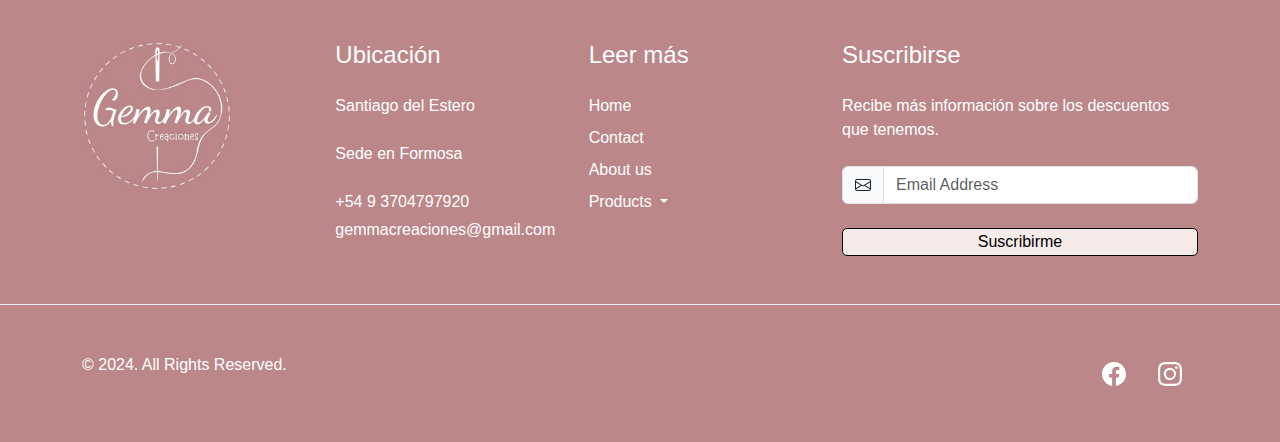
==== commit 771e3c52: "Se agregaron los links de los otros archivos" ====
--- a/about.html
+++ b/about.html
@@ -30,7 +30,7 @@
                     <div class="offcanvas-body">
                         <ul class="navbar-nav justify-content-end flex-grow-1 pe-3">
                             <li class="nav-item">
-                                <a class="nav-link active text-white aria-current=" page" href="index.html">Home</a>
+                                <a class="nav-link active text-white" aria-current=" page" href="index.html">Home</a>
                             </li>
                             <li class="nav-item">
                                 <a class="nav-link text-white" href="about.html">About us</a>
@@ -44,14 +44,15 @@
                                     Products
                                 </a>
                                 <ul class="dropdown-menu">
-                                    <li><a class="dropdown-item" href="#">Cartucheras</a></li>
-                                    <li><a class="dropdown-item" href="#">Neceser</a></li>
-                                    <li><a class="dropdown-item" href="#">Porta Notebooks</a></li>
+                                    <li><a class="dropdown-item" href="cartucheras.html">Cartucheras</a></li>
+                                    <li><a class="dropdown-item" href="neceser.html">Neceser</a></li>
+                                    <li><a class="dropdown-item" href="portanotebook.html">Porta Notebooks</a></li>
+                                    <li><a class="dropdown-item" href="products.html">Todos</a></li>
                             </li>
                         </ul>
                         <form class="d-flex mt-3" role="search">
                             <input class="form-control me-2" type="search" placeholder="Buscar" aria-label="Search">
-                            <button class="navbar-button" type="submit" place>Buscar</button>
+                            <button class="navbar-button" type="submit">Buscar</button>
                         </form>
                     </div>
                 </div>
@@ -143,9 +144,9 @@
                                         Products
                                     </a>
                                     <ul class="product-section dropdown-menu">
-                                        <li><a class="product-item dropdown-item" href="#">Cartucheras</a></li>
-                                        <li><a class="product-item dropdown-item" href="#">Neceser</a></li>
-                                        <li><a class="product-item dropdown-item" href="#">Porta Notebooks</a></li>
+                                        <li><a class="product-item dropdown-item" href="cartucheras.html">Cartucheras</a></li>
+                                        <li><a class="product-item dropdown-item" href="neceser.html">Neceser</a></li>
+                                        <li><a class="product-item dropdown-item" href="portanotebook.html">Porta Notebooks</a></li>
                                         <li><a class="product-item dropdown-item" href="products.html">Todos</a></li>
                                 </li>
                             </ul>
@@ -198,7 +199,7 @@
                             <li class="nav-item">
                                 <a class="nav-link link-dark"
                                     href="https://www.facebook.com/story.php?story_fbid=5998023036925959&id=100001549666486&mibextid=WC7FNe&rdid=KdI0aPWW8zSCHZ7p">
-                                    <svg xmlns="http://www.w3.org/2000/svg" width="24" height="24" fill="currentColor"
+                                    <svg xmlns="http://www.w3.org/2000/svg" width="24" height="24" fill="white"
                                         class="bi bi-facebook" viewBox="0 0 16 16">
                                         <path
                                             d="M16 8.049c0-4.446-3.582-8.05-8-8.05C3.58 0-.002 3.603-.002 8.05c0 4.017 2.926 7.347 6.75 7.951v-5.625h-2.03V8.05H6.75V6.275c0-2.017 1.195-3.131 3.022-3.131.876 0 1.791.157 1.791.157v1.98h-1.009c-.993 0-1.303.621-1.303 1.258v1.51h2.218l-.354 2.326H9.25V16c3.824-.604 6.75-3.934 6.75-7.951z" />
@@ -207,7 +208,7 @@
                             </li>
                             <li class="nav-item">
                                 <a class="nav-link link-dark" href="https://www.instagram.com/gemma.creaciones/">
-                                    <svg xmlns="http://www.w3.org/2000/svg" width="24" height="24" fill="currentColor"
+                                    <svg xmlns="http://www.w3.org/2000/svg" width="24" height="24" fill="white"
                                         class="bi bi-instagram" viewBox="0 0 16 16">
                                         <path
                                             d="M8 0C5.829 0 5.556.01 4.703.048 3.85.088 3.269.222 2.76.42a3.917 3.917 0 0 0-1.417.923A3.927 3.927 0 0 0 .42 2.76C.222 3.268.087 3.85.048 4.7.01 5.555 0 5.827 0 8.001c0 2.172.01 2.444.048 3.297.04.852.174 1.433.372 1.942.205.526.478.972.923 1.417.444.445.89.719 1.416.923.51.198 1.09.333 1.942.372C5.555 15.99 5.827 16 8 16s2.444-.01 3.298-.048c.851-.04 1.434-.174 1.943-.372a3.916 3.916 0 0 0 1.416-.923c.445-.445.718-.891.923-1.417.197-.509.332-1.09.372-1.942C15.99 10.445 16 10.173 16 8s-.01-2.445-.048-3.299c-.04-.851-.175-1.433-.372-1.941a3.926 3.926 0 0 0-.923-1.417A3.911 3.911 0 0 0 13.24.42c-.51-.198-1.092-.333-1.943-.372C10.443.01 10.172 0 7.998 0h.003zm-.717 1.442h.718c2.136 0 2.389.007 3.232.046.78.035 1.204.166 1.486.275.373.145.64.319.92.599.28.28.453.546.598.92.11.281.24.705.275 1.485.039.843.047 1.096.047 3.231s-.008 2.389-.047 3.232c-.035.78-.166 1.203-.275 1.485a2.47 2.47 0 0 1-.599.919c-.28.28-.546.453-.92.598-.28.11-.704.24-1.485.276-.843.038-1.096.047-3.232.047s-2.39-.009-3.233-.047c-.78-.036-1.203-.166-1.485-.276a2.478 2.478 0 0 1-.92-.598 2.48 2.48 0 0 1-.6-.92c-.109-.281-.24-.705-.275-1.485-.038-.843-.046-1.096-.046-3.233 0-2.136.008-2.388.046-3.231.036-.78.166-1.204.276-1.486.145-.373.319-.64.599-.92.28-.28.546-.453.92-.598.282-.11.705-.24 1.485-.276.738-.034 1.024-.044 2.515-.045v.002zm4.988 1.328a.96.96 0 1 0 0 1.92.96.96 0 0 0 0-1.92zm-4.27 1.122a4.109 4.109 0 1 0 0 8.217 4.109 4.109 0 0 0 0-8.217zm0 1.441a2.667 2.667 0 1 1 0 5.334 2.667 2.667 0 0 1 0-5.334z" />
--- a/assets/styles/about.css
+++ b/assets/styles/about.css
@@ -41,6 +41,7 @@
     grid-template-rows: repeat(5, 1fr);
 }
 .bienvenido {
+    margin: auto;
     grid-column: 2/4;
     grid-row: 1/2;
 }
@@ -52,10 +53,14 @@
     align-items: center;
     justify-content: center;
     img {
-        width: 200px;
-        height: 200px;    
+        width: 280px;
+        height: 280px; 
+        border: 1px solid #ccafaf;
+        border-radius: 200px;
+        box-shadow: 5px 5px 5px #bb8789;
 }
 }
+
 .text1 {
     grid-column: 3/4;
     grid-row: 2/3;
@@ -72,11 +77,13 @@
     grid-column: 3/4;
     grid-row: 4/5;
     display: flex;
-    align-items: center;
     justify-content: center;
     img {
-        width: 200px;
-        height: 200px;    
+        width: 280px;
+        height: 280px;    
+        border: 1px solid #ccafaf;
+        border-radius: 200px;
+        box-shadow: 5px 5px 5px #bb8789;
 }
 }
 .text4 {
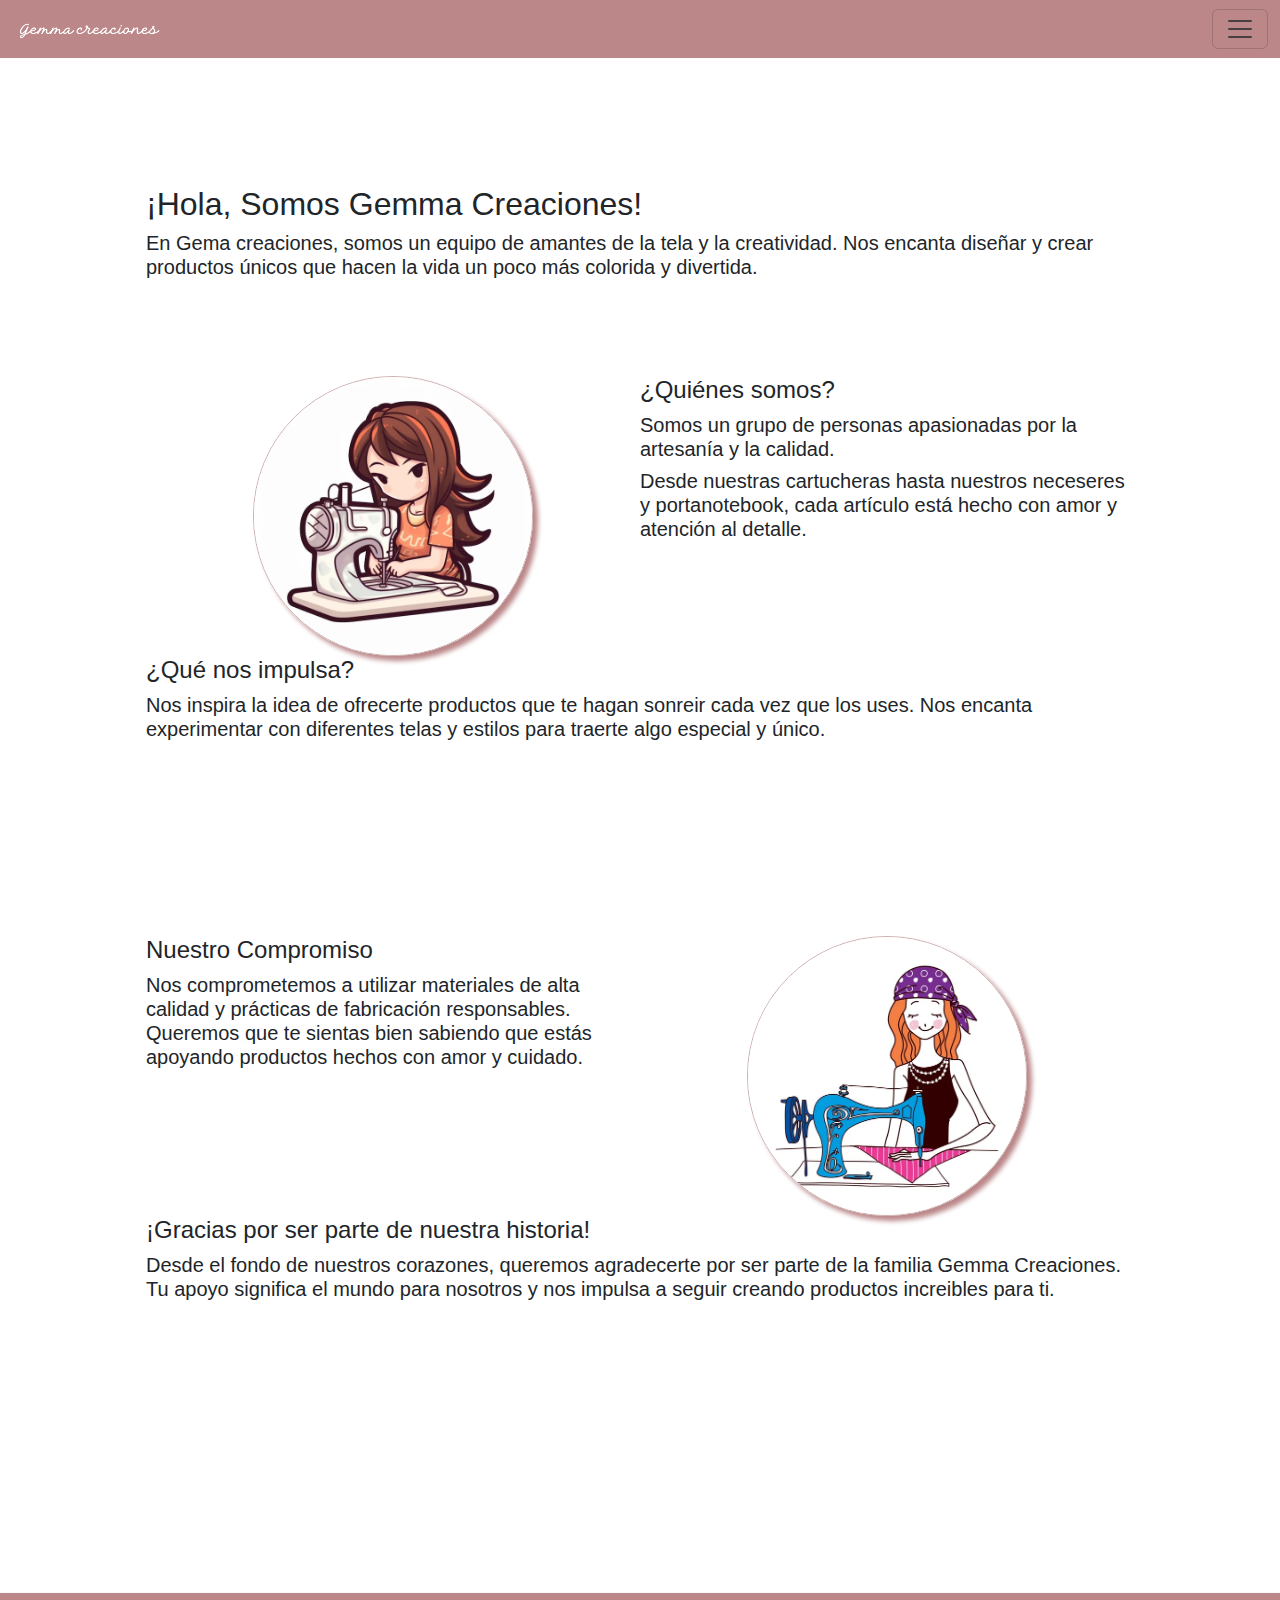
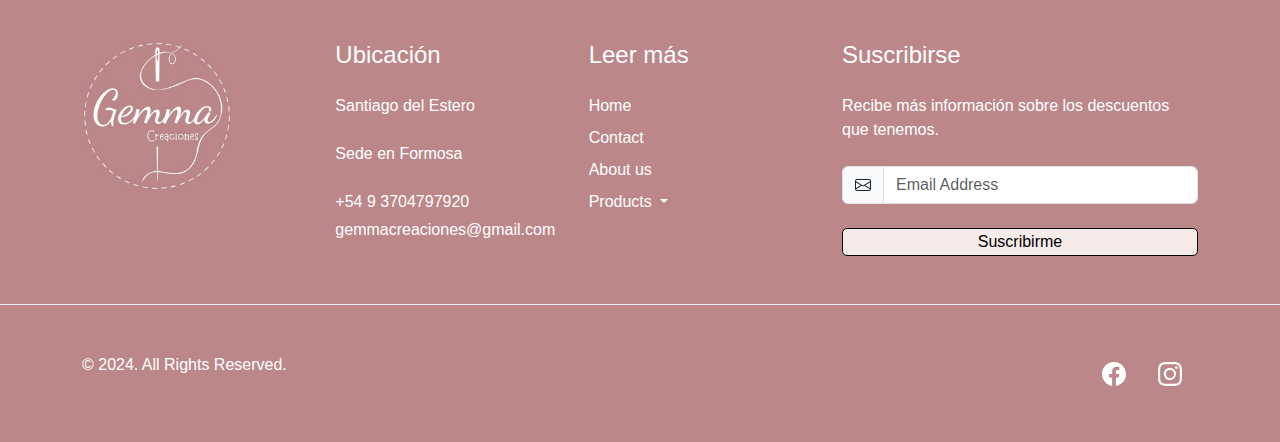
==== commit fc9e8b3c: "se agrego el logo al contact y about" ====
--- a/about.html
+++ b/about.html
@@ -14,11 +14,9 @@
     <header class="barra">
         <nav class="navbar fixed-top">
             <div class="container-fluid">
-                <a class="navbar-brand text-white" href="index.html">Gemma creaciones</a>
-                <button class="navbar-toggler" type="button" data-bs-toggle="offcanvas"
-                    data-bs-target="#offcanvasDarkNavbar" aria-controls="offcanvasDarkNavbar"
-                    aria-label="Toggle navigation">
-                    <span class="navbar-toggler-icon"></span>
+                <a class="navbar-brand text-white" href="index.html"><img src="assets/img/imglogoletras.png" alt="" height="30px" width="150px"></a>
+                <button class="navbar-toggler" type="button" data-bs-toggle="offcanvas" data-bs-target="#offcanvasDarkNavbar" aria-controls="offcanvasDarkNavbar" aria-label="Toggle navigation">
+                <span class="navbar-toggler-icon"></span>
                 </button>
                 <div class="offcanvas offcanvas-end text-dark" tabindex="-1" id="offcanvasDarkNavbar"
                     aria-labelledby="offcanvasDarkNavbarLabel">
